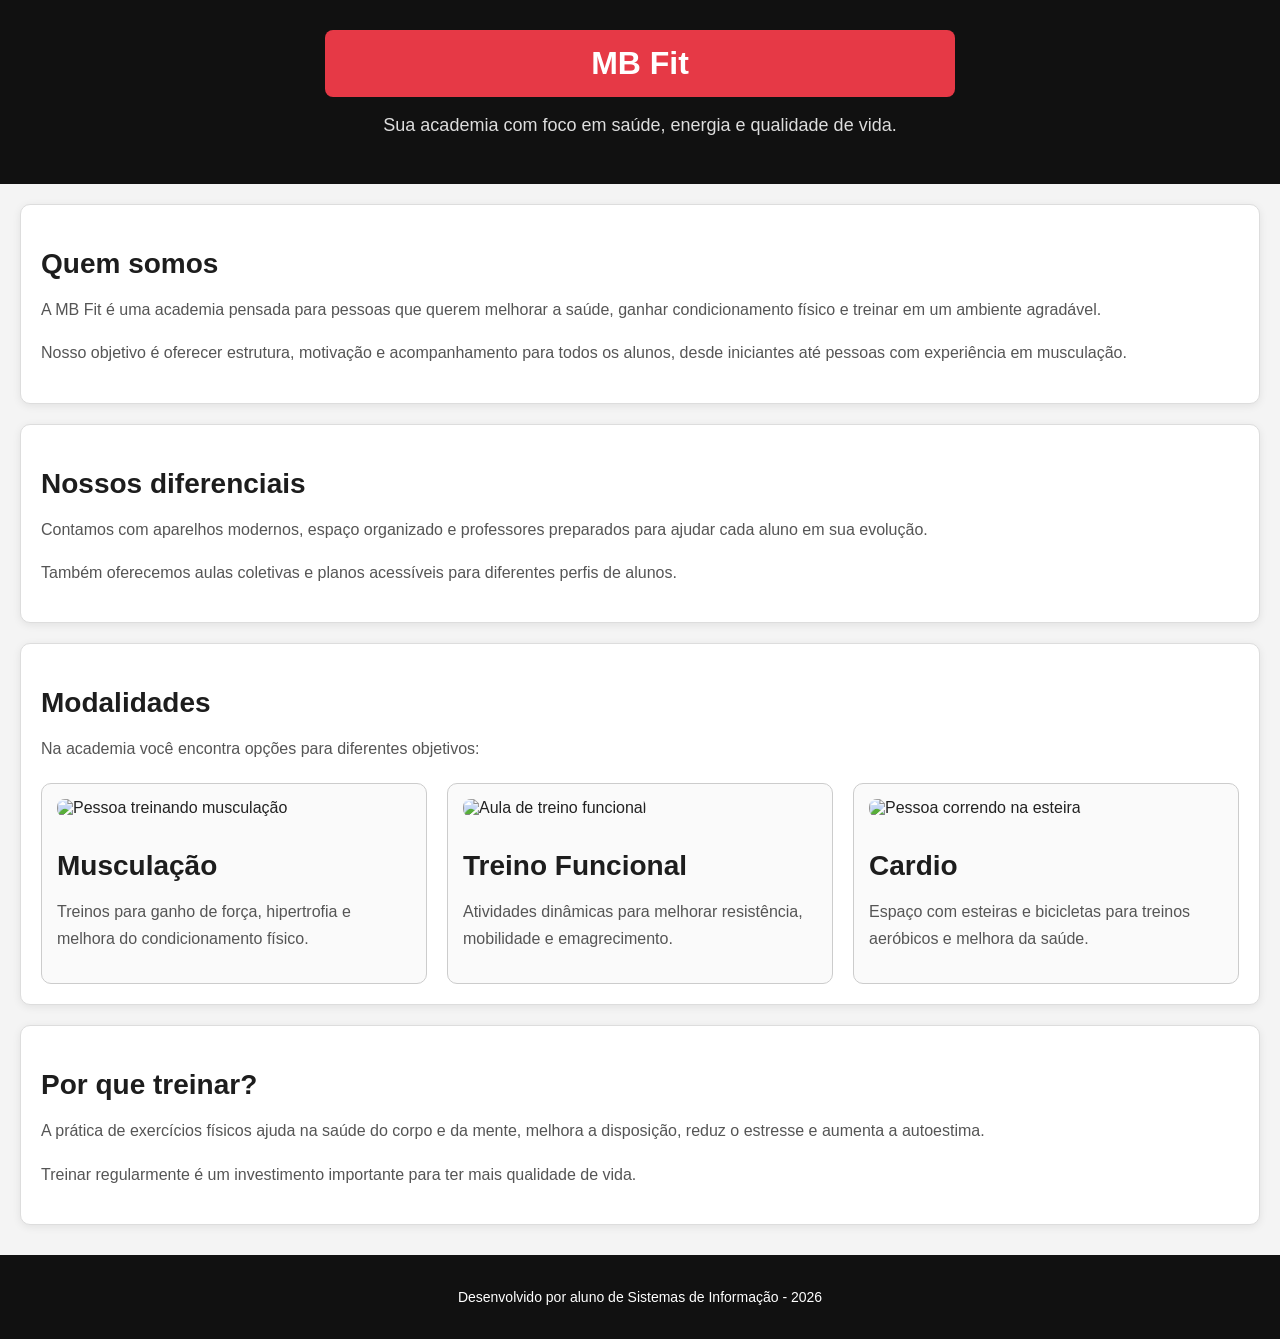
==== index.html @ 807021cc "Add files via upload" ====
<!DOCTYPE html>
<html lang="pt-BR">
<head>
  <meta charset="UTF-8">
  <meta name="viewport" content="width=device-width, initial-scale=1.0">
  <title>MB Fit - Página Inicial</title>
  <link rel="stylesheet" href="style.css">
</head>
<body>

  <header>
    <h1 id="titulo-principal">MB Fit</h1>
    <p class="texto-descricao">Sua academia com foco em saúde, energia e qualidade de vida.</p>
  </header>

  <main>
    <div class="bloco">
      <h2 class="subtitulo">Quem somos</h2>
      <p class="texto">
        A MB Fit é uma academia pensada para pessoas que querem melhorar a saúde, 
        ganhar condicionamento físico e treinar em um ambiente agradável.
      </p>
      <p class="texto">
        Nosso objetivo é oferecer estrutura, motivação e acompanhamento para todos os alunos, 
        desde iniciantes até pessoas com experiência em musculação.
      </p>
    </div>

    <div class="bloco">
      <h2 class="subtitulo">Nossos diferenciais</h2>
      <p class="texto">
        Contamos com aparelhos modernos, espaço organizado e professores preparados para ajudar 
        cada aluno em sua evolução.
      </p>
      <p class="texto">
        Também oferecemos aulas coletivas e planos acessíveis para diferentes perfis de alunos.
      </p>
    </div>

    <div class="bloco">
      <h2 class="subtitulo">Modalidades</h2>
      <p class="texto">Na academia você encontra opções para diferentes objetivos:</p>

      <div class="card-container">
        <div class="card">
          <img src="https://images.unsplash.com/photo-1517836357463-d25dfeac3438?auto=format&fit=crop&w=800&q=80" alt="Pessoa treinando musculação">
          <h2 class="subtitulo">Musculação</h2>
          <p class="texto">
            Treinos para ganho de força, hipertrofia e melhora do condicionamento físico.
          </p>
        </div>

        <div class="card">
          <img src="https://images.unsplash.com/photo-1518611012118-696072aa579a?auto=format&fit=crop&w=800&q=80" alt="Aula de treino funcional">
          <h2 class="subtitulo">Treino Funcional</h2>
          <p class="texto">
            Atividades dinâmicas para melhorar resistência, mobilidade e emagrecimento.
          </p>
        </div>

        <div class="card">
          <img src="https://images.unsplash.com/photo-1540497077202-7c8a3999166f?auto=format&fit=crop&w=800&q=80" alt="Pessoa correndo na esteira">
          <h2 class="subtitulo">Cardio</h2>
          <p class="texto">
            Espaço com esteiras e bicicletas para treinos aeróbicos e melhora da saúde.
          </p>
        </div>
      </div>
    </div>

    <div class="bloco">
      <h2 class="subtitulo">Por que treinar?</h2>
      <p class="texto">
        A prática de exercícios físicos ajuda na saúde do corpo e da mente, melhora a disposição, 
        reduz o estresse e aumenta a autoestima.
      </p>
      <p class="texto">
        Treinar regularmente é um investimento importante para ter mais qualidade de vida.
      </p>
    </div>
  </main>

  <footer>
    <p class="texto-rodape">Desenvolvido por aluno de Sistemas de Informação - 2026</p>
  </footer>

</body>
</html>
---- style.css ----
body {
  margin: 0;
  font-family: Arial, sans-serif;
  background-color: #f4f4f4;
  color: #222;
}

header {
  background-color: #111;
  padding: 30px;
  text-align: center;
}

#titulo-principal {
  background-color: #e63946;
  color: white;
  text-align: center;
  font-weight: bold;
  padding: 15px;
  border-radius: 8px;
  margin: 0 auto 15px auto;
  max-width: 600px;
}

.subtitulo {
  font-size: 28px;
  font-weight: bold;
  color: #1d1d1d;
  margin-bottom: 10px;
}

.texto {
  font-size: 16px;
  line-height: 1.7;
  color: #555;
}

.texto-descricao {
  color: #ddd;
  font-size: 18px;
}

.bloco {
  background-color: white;
  border: 1px solid #ddd;
  margin: 20px;
  padding: 20px;
  border-radius: 10px;
  box-shadow: 0 2px 8px rgba(0, 0, 0, 0.08);
}

.card-container {
  display: flex;
  gap: 20px;
  flex-wrap: wrap;
  margin-top: 20px;
}

.card {
  background-color: #fafafa;
  border: 1px solid #ccc;
  border-radius: 10px;
  padding: 15px;
  width: 300px;
  flex: 1;
}

.card img {
  width: 100%;
  height: 180px;
  object-fit: cover;
  border-radius: 8px;
  margin-bottom: 10px;
}

footer {
  background-color: #111;
  text-align: center;
  padding: 20px;
  margin-top: 30px;
}

.texto-rodape {
  color: white;
  font-size: 14px;
}
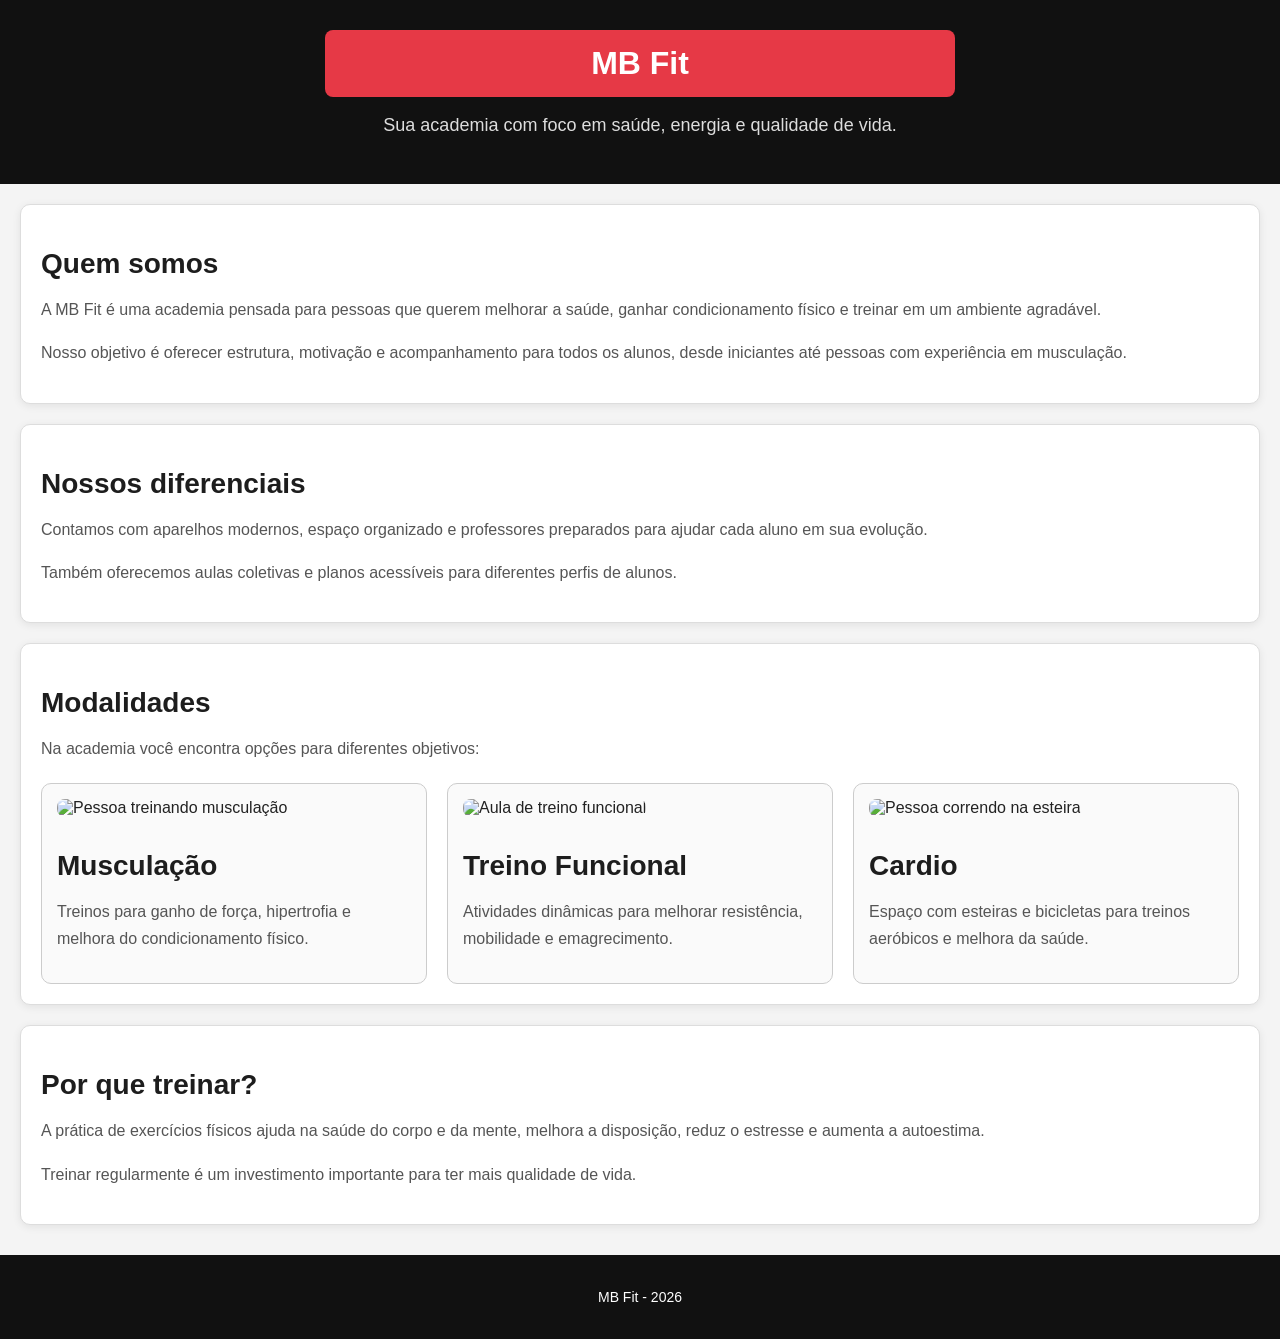
==== commit 76a8410d: "Update index.html" ====
--- a/index.html
+++ b/index.html
@@ -81,8 +81,9 @@
   </main>
 
   <footer>
-    <p class="texto-rodape">Desenvolvido por aluno de Sistemas de Informação - 2026</p>
+    <p class="texto-rodape">MB Fit - 2026</p>
   </footer>
 
 </body>
 </html>
+
